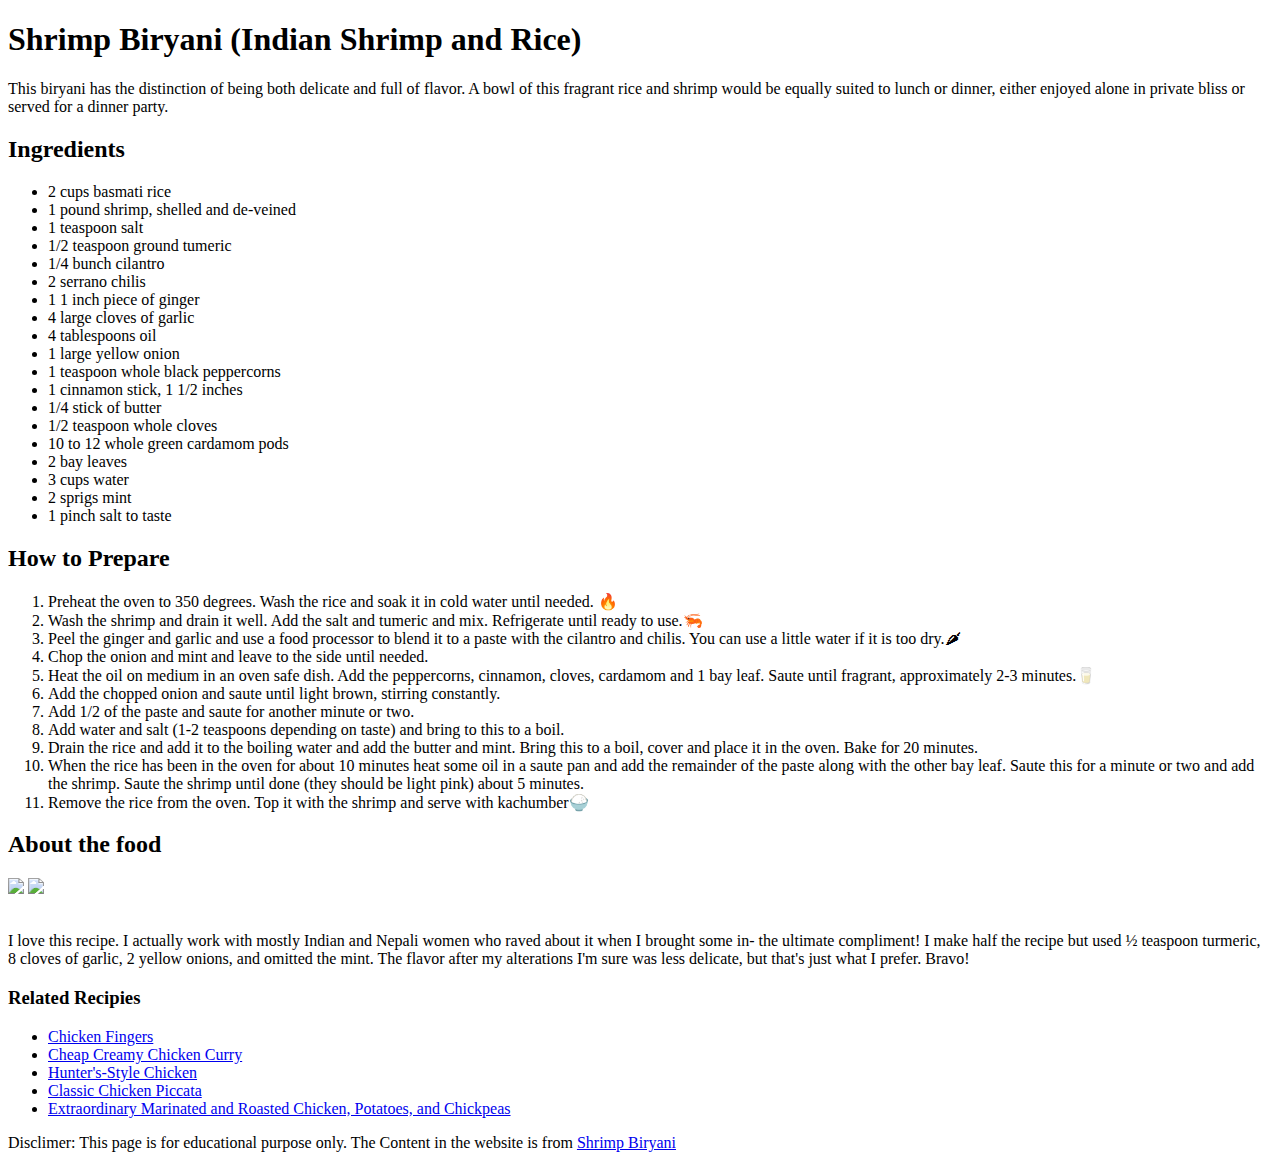
==== homework-4/index.html @ 239418f4 "Rename homework-3-index.html to homework-4/index.html" ====
<!DOCTYPE html>
<html>
<head>
	<!--Title-->
	<title>Shrimp Biryani (Indian Shrimp and Rice)</title>
	<link rel="stylesheet" type="text/css" href="assets/style.css">
</head>
<body>
	<!--Heading-->
	

	<h1>Shrimp Biryani (Indian Shrimp and Rice)</h1>
	<div class="body">
	<!--Paragraph-->
	<div class="paragraph"> <p>This biryani has the distinction of being both delicate and full of flavor. A bowl of this fragrant rice and shrimp would be equally suited to lunch or dinner, either enjoyed alone in private bliss or served for a dinner party. </p></div>
	<!--Unordered List-->

	<h2>Ingredients</h2>
	<ul>
		<li>2 cups basmati rice</li>
		<li>1 pound shrimp, shelled and de-veined</li>
		<li>1 teaspoon salt</li>
		<li>1/2 teaspoon ground tumeric</li>
		<li>1/4 bunch cilantro</li>
		<li>2 serrano chilis</li>
		<li>1 1 inch piece of ginger</li>
		<li>4 large cloves of garlic</li>
		<li>4 tablespoons oil</li>
		<li>1 large yellow onion</li>
		<li>1 teaspoon whole black peppercorns</li>
		<li>1 cinnamon stick, 1 1/2 inches</li>
		<li>1/4 stick of butter</li>
		<li>1/2 teaspoon whole cloves</li>
		<li>10 to 12 whole green cardamom pods</li>
		<li>2 bay leaves</li>
		<li>3 cups water</li>
		<li>2 sprigs mint</li>
		<li>1 pinch salt to taste</li>
	</ul>
		<!--Ordered List-->
	<h2>How to Prepare</h2>
	<ol>
		<li>Preheat the oven to 350 degrees. Wash the rice and soak it in cold water until needed. 🔥</li>
		<li>Wash the shrimp and drain it well. Add the salt and tumeric and mix. Refrigerate until ready to use.🦐</li>
		<li>Peel the ginger and garlic and use a food processor to blend it to a paste with the cilantro and chilis. You can use a little water if it is too dry.🌶</li>
		<li>Chop the onion and mint and leave to the side until needed.</li>
		<li>Heat the oil on medium in an oven safe dish. Add the peppercorns, cinnamon, cloves, cardamom and 1 bay leaf. Saute until fragrant, approximately 2-3 minutes.🥛</li>
		<li>Add the chopped onion and saute until light brown, stirring constantly.</li>
		<li>Add 1/2 of the paste and saute for another minute or two.</li>
		<li>Add water and salt (1-2 teaspoons depending on taste) and bring to this to a boil.</li>
		<li>Drain the rice and add it to the boiling water and add the butter and mint. Bring this to a boil, cover and place it in the oven. Bake for 20 minutes.</li>
		<li>When the rice has been in the oven for about 10 minutes heat some oil in a saute pan and add the remainder of the paste along with the other bay leaf. Saute this for a minute or two and add the shrimp. Saute the shrimp until done (they should be light pink) about 5 minutes.</li>
		<li>Remove the rice from the oven. Top it with the shrimp and serve with kachumber🍚</li>
	</ol>
	<h2>About the food</h2>
	<div class="img"><img src="assets/4eeafdb7-1235-4d41-9970-cf002d983106--2017-0509_indian-biryani-rice-shrimp_james-ransom-156.jpg">
	<img src="assets/938732e9-9cb8-480c-addb-db4fcad5c634--120109F_301.JPG"></div>
	<br>
	<p>
		I love this recipe. I actually work with mostly Indian and Nepali women who raved about it when I brought some in- the ultimate compliment! I make half the recipe but used ½ teaspoon turmeric, 8 cloves of garlic, 2 yellow onions, and omitted the mint. The flavor after my alterations I'm sure was less delicate, but that's just what I prefer. Bravo!

	</p>
	<h3>Related Recipies</h3>
	<ul>
		<li><a href="https://food52.com/recipes/23253-chicken-fingers">Chicken Fingers</a></li>
		<li><a href="https://food52.com/recipes/11867-cheap-creamy-chicken-curry">Cheap Creamy Chicken Curry</a></li>
		<li><a href="https://food52.com/recipes/7821-hunter-s-style-chicken">Hunter's-Style Chicken</a></li>
		<li><a href="https://food52.com/recipes/26564-classic-chicken-piccata">Classic Chicken Piccata</a></li>
		<li><a href="https://food52.com/recipes/25866-extraordinary-marinated-and-roasted-chicken-potatoes-and-chickpeas">Extraordinary Marinated and Roasted Chicken, Potatoes, and Chickpeas
</a></li>
	</ul>
	<div class="credits"><p>Disclimer: This page is for educational purpose only. The Content in the website is from <a href="https://food52.com/recipes/1944-shrimp-biryani-indian-shrimp-and-rice">Shrimp Biryani
</a></p>
</div></div>
</body>
</html>
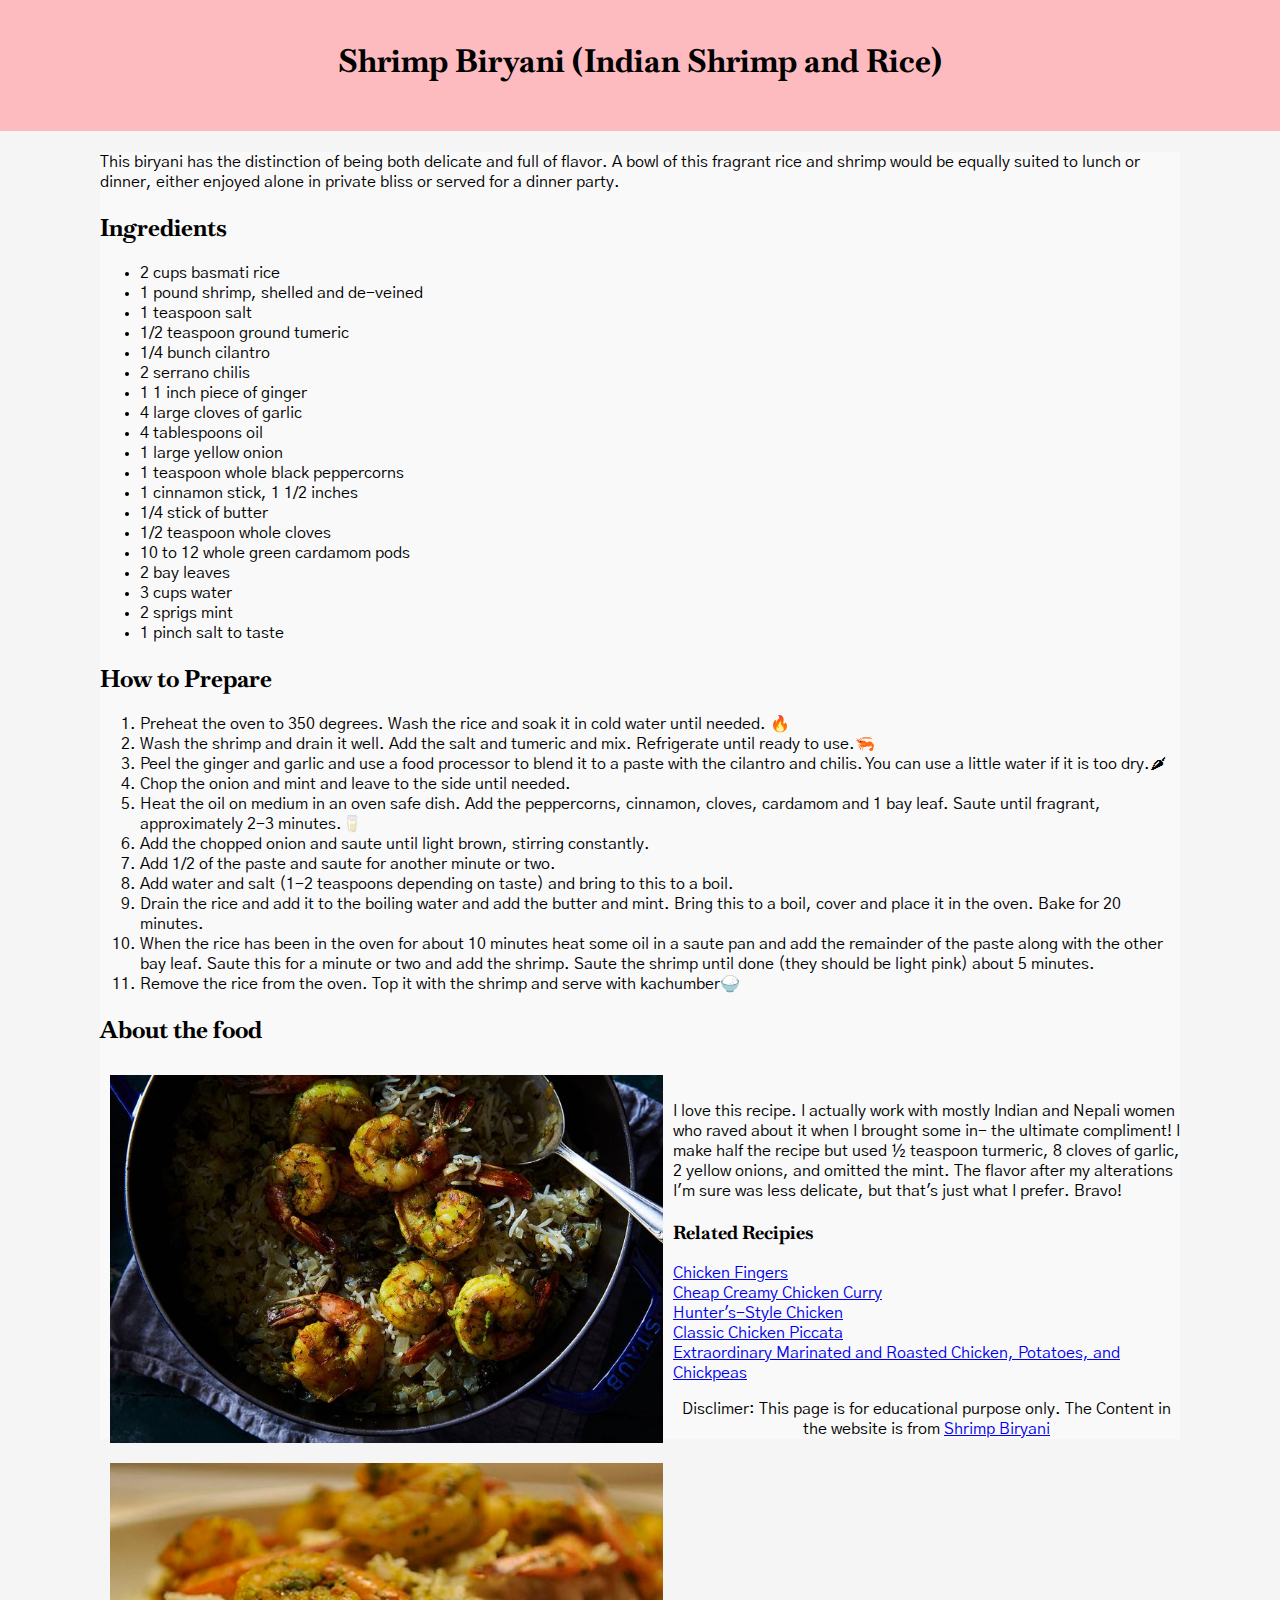
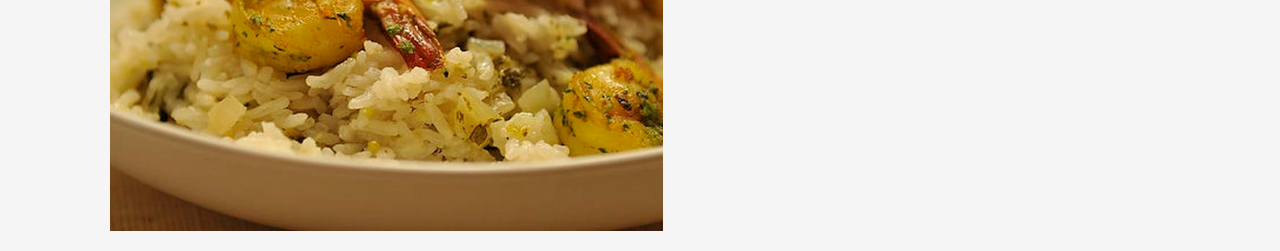
==== commit 50bff1e2: "Update index.html" ====
--- a/homework-4/index.html
+++ b/homework-4/index.html
@@ -54,7 +54,7 @@
 	</ol>
 	<h2>About the food</h2>
 	<div class="img"><img src="assets/4eeafdb7-1235-4d41-9970-cf002d983106--2017-0509_indian-biryani-rice-shrimp_james-ransom-156.jpg">
-	<img src="assets/938732e9-9cb8-480c-addb-db4fcad5c634--120109F_301.JPG"></div>
+	<img src="assets/938732e9-9cb8-480c-addb-db4fcad5c634--120109F_301.jpg"></div>
 	<br>
 	<p>
 		I love this recipe. I actually work with mostly Indian and Nepali women who raved about it when I brought some in- the ultimate compliment! I make half the recipe but used ½ teaspoon turmeric, 8 cloves of garlic, 2 yellow onions, and omitted the mint. The flavor after my alterations I'm sure was less delicate, but that's just what I prefer. Bravo!
--- a/homework-4/assets/style.css
+++ b/homework-4/assets/style.css
@@ -0,0 +1,44 @@
+
+@import url('https://fonts.googleapis.com/css?family=Baskervville|Gothic+A1&display=swap');
+/*
+font-family: 'Baskervville', serif;
+font-family: 'Gothic A1', sans-serif;
+*/
+
+body{
+	background-color: #f5f5f5;
+	margin:0px;
+	padding:0px;
+    font-family: 'Gothic A1', sans-serif;
+
+}
+h1{
+	text-align:center;
+	font-family:Baskervville;
+	background-color:#FDBBBF;
+	margin-top:-10px;
+	padding:50px;
+}
+h3, h2
+{
+	font-family:Baskervville;
+	}
+
+.body{
+	background-color:#f9f9f9;
+	margin-top:10PX;
+	margin-left:100px;
+	margin-right:100px;
+}
+.img{
+	background-color:black;
+}
+img{
+	padding:10px;
+	float:left;
+	width:553px;
+}
+
+.credits {
+	text-align:center;	
+}